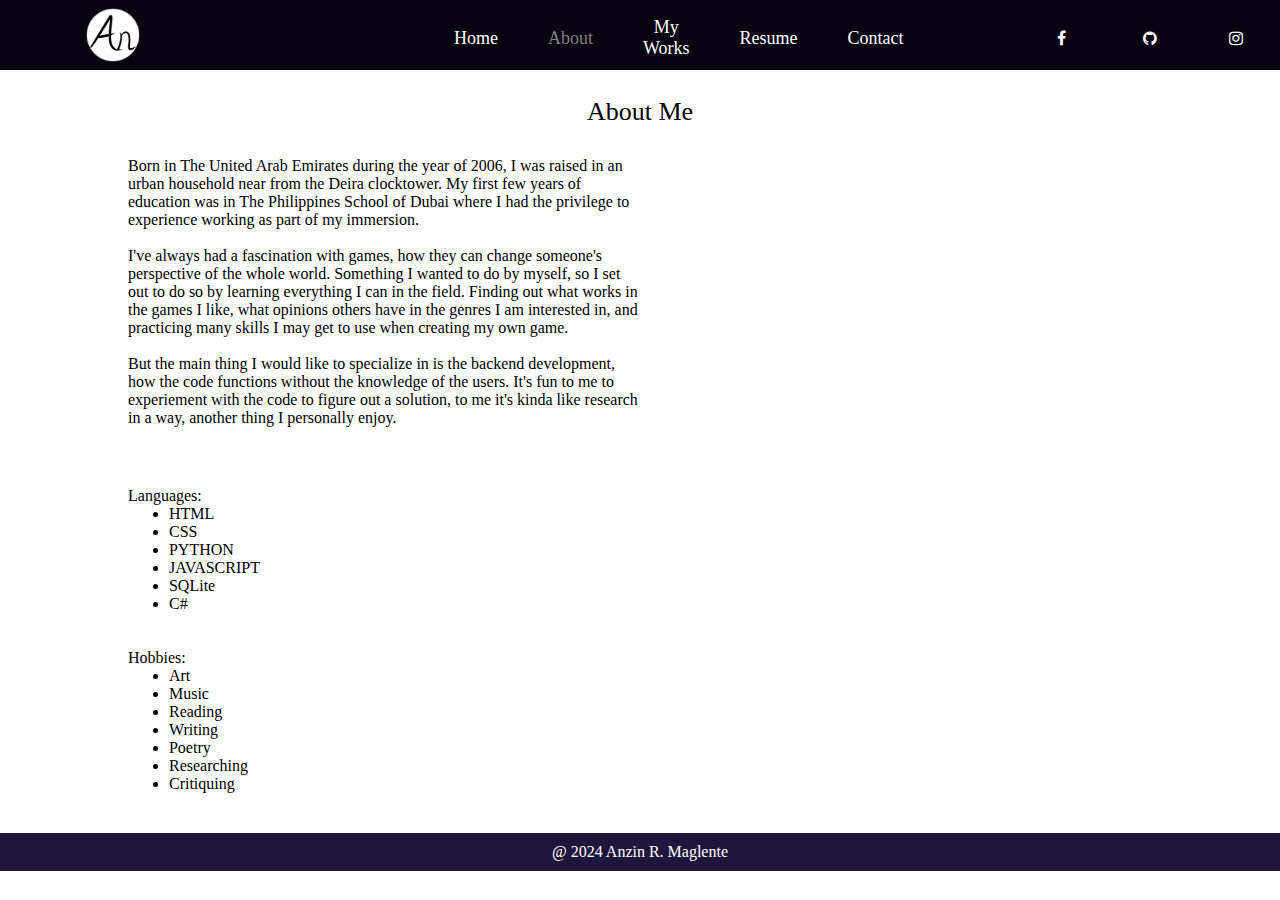
==== pages/About/About.html @ 28117367 "Add files via upload" ====
<!DOCTYPE html>
<html lang="en">
    <head>
        <meta charset="UTF-8">
        <meta name="viewport" content="width=device-width, initial-scale=1.0">
        <link rel="stylesheet" href=".\src\css\style.css">
        <link rel="stylesheet" href="https://cdnjs.cloudflare.com/ajax/libs/font-awesome/4.7.0/css/font-awesome.min.css">   
        <title id="Title">My About Page</title>
    </head>

    <body>
        <header>
            <div class="main">
                <div class="page-title">
                    <img src=".\src\media\logo.png" width="70" height="70">
                </div>

                <nav class="primary-navigation">
                    <ul class="secondary-navigation">
                        <li><a href="../../index.html">Home</a></li>
                        <li><a class="focus" href="#Title">About</a></li>
                        <li><a href="../Works/Works.html">My Works</a></li>
                        <li><a href="../Resume/Resume.html">Resume</a></li>
                        <li><a href="../Contact/Contact.html">Contact</a></li>
                    </ul>
                </nav>
                <nav class="social-primary">
                    <ul class="social-media">
                        <li><a href="https://www.facebook.com/VooBroo/" class="fa fa-facebook"></a></li>
                        <li><a href="https://github.com/AnzinMaglente" class="fa fa-github"></a></li>
                        <li><a href="https://www.instagram.com/raiitou_raiitou/" class="fa fa-instagram"></a></li>
                    </ul>
                </nav>
            </div>
        </header>

        <div class="Title">About Me</div>

        <div class="main-content">
            <article>
                Born in The United Arab Emirates during the year of 2006, I was raised in an urban household near from the Deira clocktower. My first few years of education was in The Philippines School of Dubai where I had the privilege to experience working as part of my immersion.
                <br><br>
                I've always had a fascination with games, how they can change someone's perspective of the whole world. Something I wanted to do by myself, so I set out to do so by learning everything I can in the field. Finding out what works in the games I like, what opinions others have in the genres I am interested in, and practicing many skills I may get to use when creating my own game.
                <br><br>
                But the main thing I would like to specialize in is the backend development, how the code functions without the knowledge of the users. It's fun to me to experiement with the code to figure out a solution, to me it's kinda like research in a way, another thing I personally enjoy.
            </article>
            <aside class="background-1"></aside>
        </div>

        <div class="main-content">
            <article>
                Languages:
                <ul>
                    <li>HTML</li>
                    <li>CSS</li>
                    <li>PYTHON</li>
                    <li>JAVASCRIPT</li>
                    <li>SQLite</li>
                    <li>C#</li>
                </ul>
                <br><br>
                Hobbies:
                <ul>
                    <li>Art</li>
                    <li>Music</li>
                    <li>Reading</li>
                    <li>Writing</li>
                    <li>Poetry</li>
                    <li>Researching</li>
                    <li>Critiquing</li>
                </ul>
            </article>
            <aside class="background-2"></aside>
        </div>

        <footer>
            @ 2024 Anzin R. Maglente
        </footer>
    </body>
</html>
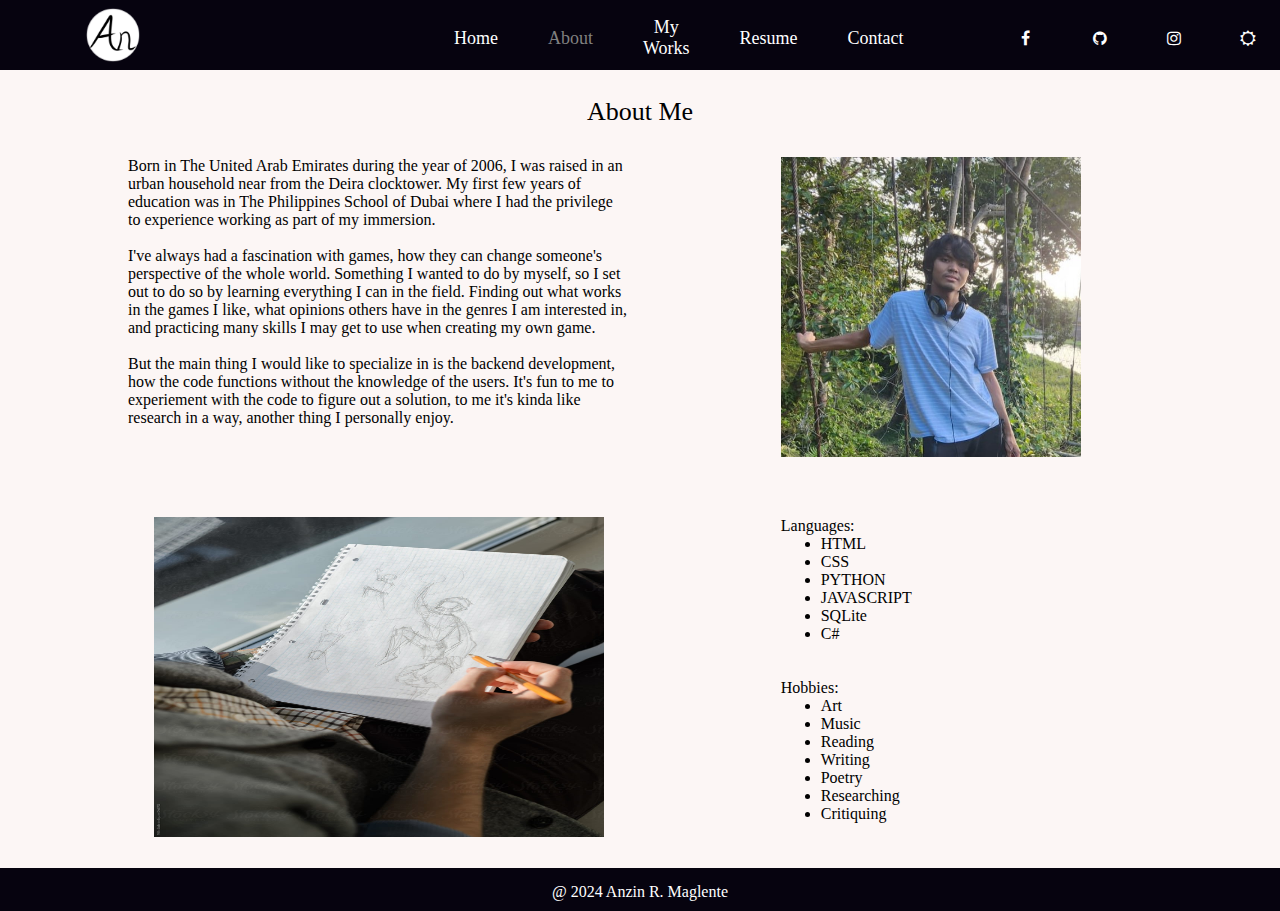
==== commit 93f4eaad: "Add files via upload" ====
--- a/pages/About/About.html
+++ b/pages/About/About.html
@@ -8,7 +8,7 @@
         <title id="Title">My About Page</title>
     </head>
 
-    <body>
+    <body class="changemode">
         <header>
             <div class="main">
                 <div class="page-title">
@@ -29,6 +29,8 @@
                         <li><a href="https://www.facebook.com/VooBroo/" class="fa fa-facebook"></a></li>
                         <li><a href="https://github.com/AnzinMaglente" class="fa fa-github"></a></li>
                         <li><a href="https://www.instagram.com/raiitou_raiitou/" class="fa fa-instagram"></a></li>
+                        <li id="modeButton-1"><i class="fa fa-sun-o" onclick="darkmode()"></i></li>
+                        <li id="modeButton-2"><i class="fa fa-moon-o" onclick="lightmode()"></i></li>
                     </ul>
                 </nav>
             </div>
@@ -44,10 +46,11 @@
                 <br><br>
                 But the main thing I would like to specialize in is the backend development, how the code functions without the knowledge of the users. It's fun to me to experiement with the code to figure out a solution, to me it's kinda like research in a way, another thing I personally enjoy.
             </article>
-            <aside class="background-1"></aside>
+            <aside class="background"><img src=".\src\media\Picture-1.jpg" width="300" height="300"></aside>
         </div>
 
         <div class="main-content">
+            <aside class="background"><img src=".\src\media\Picture-2.jpg" width="450" height="320"></aside>
             <article>
                 Languages:
                 <ul>
@@ -70,11 +73,11 @@
                     <li>Critiquing</li>
                 </ul>
             </article>
-            <aside class="background-2"></aside>
         </div>
 
         <footer>
             @ 2024 Anzin R. Maglente
         </footer>
+        <script type="text/javascript" src=".\src\js\index.js"></script>
     </body>
 </html>